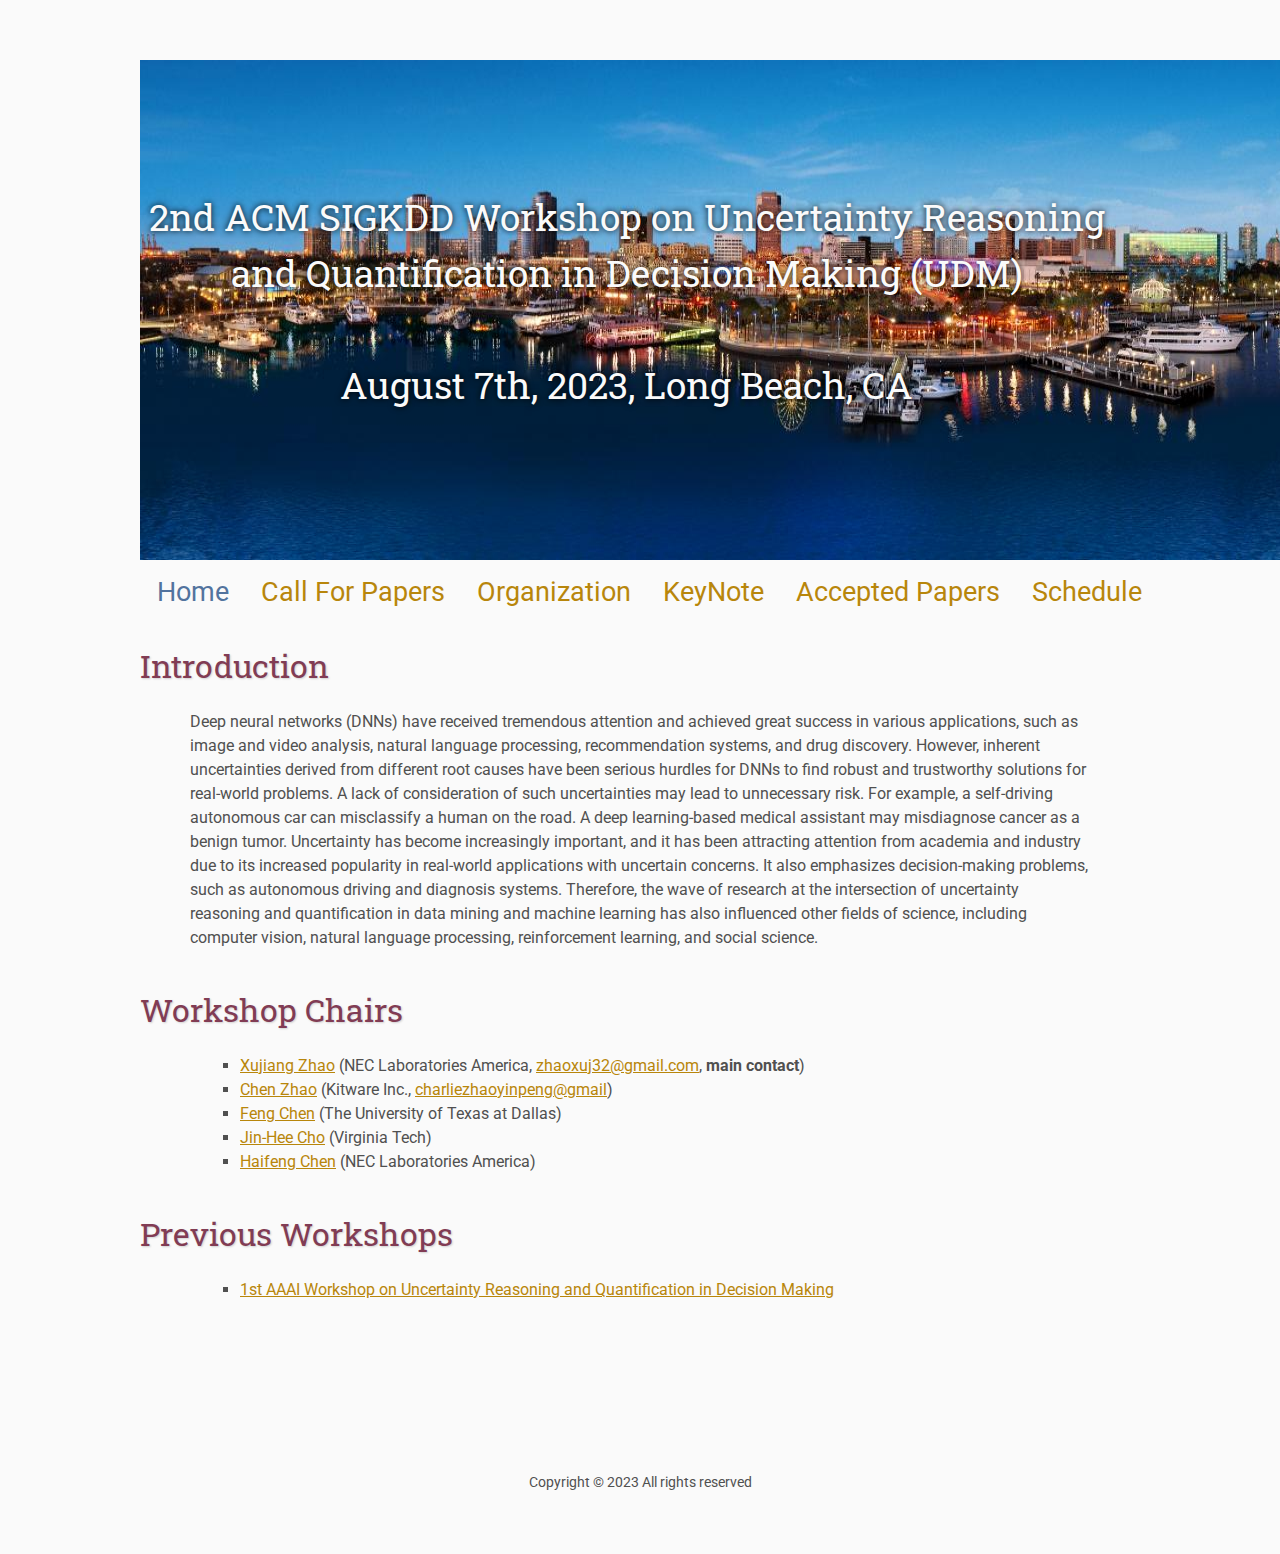
==== index.html @ f4324add "Update index.html" ====
<!DOCTYPE html>
<html lang='en'>

<head>
    <base href=".">
    <link rel="shortcut icon" type="image/png" href="assets/favicon.png"/>
    <link rel="stylesheet" type="text/css" media="all" href="assets/main.css"/>
    <meta name="description" content="Conference Template">
    <meta name="resource-type" content="document">
    <meta name="distribution" content="global">
    <meta name="KeyWords" content="Conference">
    <title>UDM-KDD’23</title>
</head>

<body>

    <div class="banner">
        <img src="assets/banner-2.jpg" alt="UDM-KDD’23", width="1200" height="500">
        <div class="centered">
            2nd ACM SIGKDD Workshop on Uncertainty Reasoning and Quantification in Decision Making (UDM) <br><br> August 7th, 2023, Long Beach, CA 
        </div>
    </div>

    <table class="navigation">
        <tr>
            <td class="navigation">
                <a class="current" title="Workshop Home Page" href=".">Home</a>
            </td>
            <td class="navigation">
                <a title="Call For Papers" href="cfp">Call For Papers</a>
            </td>
            <td class="navigation">
                <a title="Organization" href="organization">Organization</a> 
            </td>
            <td class="navigation">
                <a title="KeyNote" href="keynote">KeyNote</a>
            </td>
            <td class="navigation">
                <a title="Accepted Papers" href="ap">Accepted Papers</a>
            </td>
            <td class="navigation">
                <a title="Schedule" href="schedule">Schedule</a>
            </td>
        </tr>
    </table>

    <h2>Introduction</h2>
    <p>
        Deep neural networks (DNNs) have received tremendous attention and achieved great success in various applications, such as image and video analysis, natural language processing, recommendation systems, and drug discovery. However, inherent uncertainties derived from different root causes have been serious hurdles for DNNs to find robust and trustworthy solutions for real-world problems. A lack of consideration of such uncertainties may lead to unnecessary risk. For example, a self-driving autonomous car can misclassify a human on the road. A deep learning-based medical assistant may misdiagnose cancer as a benign tumor. Uncertainty has become increasingly important, and it has been attracting attention from academia and industry due to its increased popularity in real-world applications with uncertain concerns. It also emphasizes decision-making problems, such as autonomous driving and diagnosis systems. Therefore, the wave of research at the intersection of uncertainty reasoning and quantification in data mining and machine learning has also influenced other fields of science, including computer vision, natural language processing, reinforcement learning, and social science. 
    </p>


    <h2>Workshop Chairs</h2>
        <ul>
            <li style="list-style-type:square"><a href = "https://zxj32.github.io/">Xujiang Zhao</a> (NEC Laboratories America, <a href = "mailto: zhaoxuj32@gmail.com">zhaoxuj32@gmail.com</a>, <strong>main contact</strong>)</li>
            <li style="list-style-type:square"><a href = "https://charliezhaoyinpeng.github.io/homepage/">Chen Zhao</a> (Kitware Inc., <a href = "mailto: charliezhaoyinpeng@gmail">charliezhaoyinpeng@gmail</a>)</li>
            <li style="list-style-type:square"><a href = "https://personal.utdallas.edu/~fxc190007/">Feng Chen</a> (The University of Texas at Dallas)</li>
            <li style="list-style-type:square"><a href = "https://people.cs.vt.edu/~jicho/">Jin-Hee Cho</a> (Virginia Tech)</li>
            <li style="list-style-type:square"><a href = "https://haifengchen.gitlab.io/intro/">Haifeng Chen</a> (NEC Laboratories America)</li>
        </ul>


    <h2>Previous Workshops</h2>
        <ul>
            <li style="list-style-type:square"><a href = "https://charliezhaoyinpeng.github.io/UDM-AAAI23/">1st AAAI Workshop on Uncertainty Reasoning and Quantification in Decision Making</a> </li>
        </ul>


    <!-- <h2>Workshop Gallery</h2>
        <div class="row">
          <div class="column">
            <img src="assets/pic1.jpg" alt="Snow" style="width:100%">
          </div>
          <div class="column">
            <img src="assets/pic2.jpg" alt="Forest" style="width:100%">
          </div>
          <div class="column">
            <img src="assets/pic3.jpg" alt="Mountains" style="width:100%">
          </div>
        </div> -->

    <!-- <h2>Announcement</h2>    
    <p>
        All AAAI Workshops will be held Monday and Tuesday, February 13-14, 2023. The final schedule for this workshop (UDM-AAAI'23) will be available in November.
    </p> -->


    <footer>
        Copyright &copy; 2023 All rights reserved
    </footer>

</body>
</html>
---- assets/main.css ----
/* main.css */

/* These are the colors and fonts used throughout the webpage.
 * I've listed them here so that a user may easily
 * do a search-and-replace for these to change the site theme.
 *   'Roboto',sans-serif; Font for the title text
 *   'Roboto-Slab',serif; Font for the body text 
 *   #fafafa; Background color of the site
 *   #505050; Foreground (text) color of the site
 *   #52739e; Navy, "Template" in the logo, current page in navigation, special titles in the Program
 *   #b2132e; Reddish, "Conference" in the logo, hover color for links
 *   #813c54; Heading color, titles in the Program
 *   #b8860b; Dark Goldenrod, color for links
 */

@import url('https://fonts.googleapis.com/css?family=Roboto%7CRoboto+Slab');

*{
    border:0;
    font:inherit;
    font-size:1em;
    margin:0;
    padding:0;
    vertical-align:baseline;
}

body{
    background-color: #fafafa;
    background-size: cover;
    background-attachment: fixed;
    color: #505050; 
    text-align:left;
    font-family:'Roboto',sans-serif;
    font-size:1em;
    line-height:1.5em;
    margin: 60px auto;
    width: 1000px;
}

a{color: #b8860b; text-decoration:none;}
a.current{color: #52739e;}
a.current:hover{color: #e82945;}
a:hover{color: #b2132e;}
a:active{color: #e82945;}
h1,h2,h3,h4{clear:left; color: #813c54; margin:1.5em 0em 1em 0em; font-family:'Roboto Slab',serif; text-shadow: 1px 1px 2px #d0d0d0;}
h1{font-size:2.67em;}
h2{font-size:2.00em;}
h3{font-size:1.67em;}
h4{font-size:1.33em;}
p{list-style:none; margin:24px auto 24px auto; padding:0px; width:900px; text-align:left;}
li a, p a {text-decoration:underline; text-decoration-color:#b8860b;}
ul{list-style:none; margin:24px auto 24px auto; padding:0px; width:800px; text-align:left;}
ul li{list-style:none; margin:0px auto 0px auto; padding:0px; text-align:left;}
i,em{font-style:italic;}
b,strong{font-weight:bold;}
sup{
    vertical-align: super;
    font-size: 0.8em;
    line-height: 0;
}
sub{
    vertical-align: sub;
    font-size: 0.8em;
    line-height: 0;
}
table{
    width: 1000px;
    margin: 12px auto 24px auto;
    float: center;
    /* UNCOMMENT THIS FOR DEBUGGING THE ALIGNMENT */
    /*border: 1px solid black;*/
}
th,td{
    text-align: left;
    /* UNCOMMENT THIS FOR DEBUGGING THE ALIGNMENT */
    /*border: 1px solid black;*/
}

/* Website Banner */
.banner {position: relative; font-family:'Roboto Slab',serif;}
.top-left {font-size:5.33em; color: #505050; background: #fafafa; text-align: center; width: 1000px; height: 67px; position: absolute; padding: 36px 0 0 0; top: 0px;}
.bottom-right {font-size:2.33em; color: #fafafa; line-height: 1.5em; width: auto; height: 100px; padding: 0px 27px 27px 0px; text-align: right; position: absolute; bottom: 0px; right: 0px; text-shadow: 0px 0px 6px #000000;}
.centered {font-size:2.33em; color: #fafafa; line-height: 1.5em; width: auto; height: 100px; padding: 0px 27px 27px 0px; text-align: center; position: absolute; bottom: 250px; text-shadow: 0px 0px 6px #000000;}

/* Conference Title Logo */
.title1{color: #b2132e; text-shadow: 1px 1px 3px #c0c0c0;} 
.title2{color: #52739e; text-shadow: 1px 1px 3px #c0c0c0;}
.year{color: #505050; font-size:0.67em; font-weight: lighter;}

/* Navigation Links (Home, Registration, etc) */
table.navigation{width:800px;}
td.navigation{font-size:1.67em; white-space:nowrap; width:20%; text-align:center; vertical-align:middle; padding:0px 15px 0px 15px;}

/* Sponsor Images */
table.sponsors{width:800px;}
td.sponsor{white-space:normal; word-break: break-all; width:30%; text-align:left; vertical-align:middle; padding:0px 0px 0px 10px;}
td.sponsor img{width: 70%}

/* The Table on the Program Page */
td.room{padding: 4px 12px 4px 4px; width: 90%; vertical-align:bottom; font-size:1.67em; color: #52739e; height:32px;}
td.date{white-space:nowrap; width:130px; text-align:right; vertical-align:top; padding:4px 16px 0px 0px;}
td.title{padding: 4px 12px 4px 4px; width: 90%; vertical-align:top; font-size:1.5em; color: #813c54; height:32px; font-family:'Roboto Slab',serif; text-shadow: 1px 1px 2px #d0d0d0; }
td.title-special{padding: 4px 12px 4px 4px; width: 90%; vertical-align:top; font-size:1.67em; color: #52739e; height:32px; font-family:'Roboto Slab',serif; text-shadow: 1px 1px 2px #d0d0d0;}
td.speaker{padding: 4px 12px 4px 4px; font-style: italic; font-size:1em; max-height:999999px}
td.abstract{padding: 4px 12px 12px 4px; font-size:1em; max-height:999999px}
td.abstract img{display: block; margin: 4px auto 8px auto}
table.plenary{padding-top: 8px; background: #ffffff;}

/* Registration and Directions iframes and Images */
iframe.registration{display:block; margin:1em auto 2em auto; width:700px; height:1400px; border:none;}
iframe.directions{display:block; margin:1em auto 2em auto; width:800px; height:400px; border:none;}
img.center{display:block; width:67%; margin:1em auto 2em auto;}

/* Flyer Images */
table.flyers{width:800px;}
td.flyer{white-space:nowrap; width:50%; text-align:center; vertical-align:middle; padding:0px 0px 0px 0px;}
td.sponsor img{width: 100%}

footer{font-size:0.875em; margin-top:12em; text-align:center;}

/* My hacky way of making the site mobile-friendly */
@media only screen and (max-width: 1100px) {
    h2{font-size:3.00em;}
    p{font-size:1.5em; line-height:1.5em;}
    th,td,tr{font-size:1.5em; line-height:1.5em;}
    td.date{font-size:1em; padding-top:0.5em;}
    td.navigation{font-size:1.5em; padding:0px 20px 0px 20px;}
    table.footer{font-size:0.33em;}
}
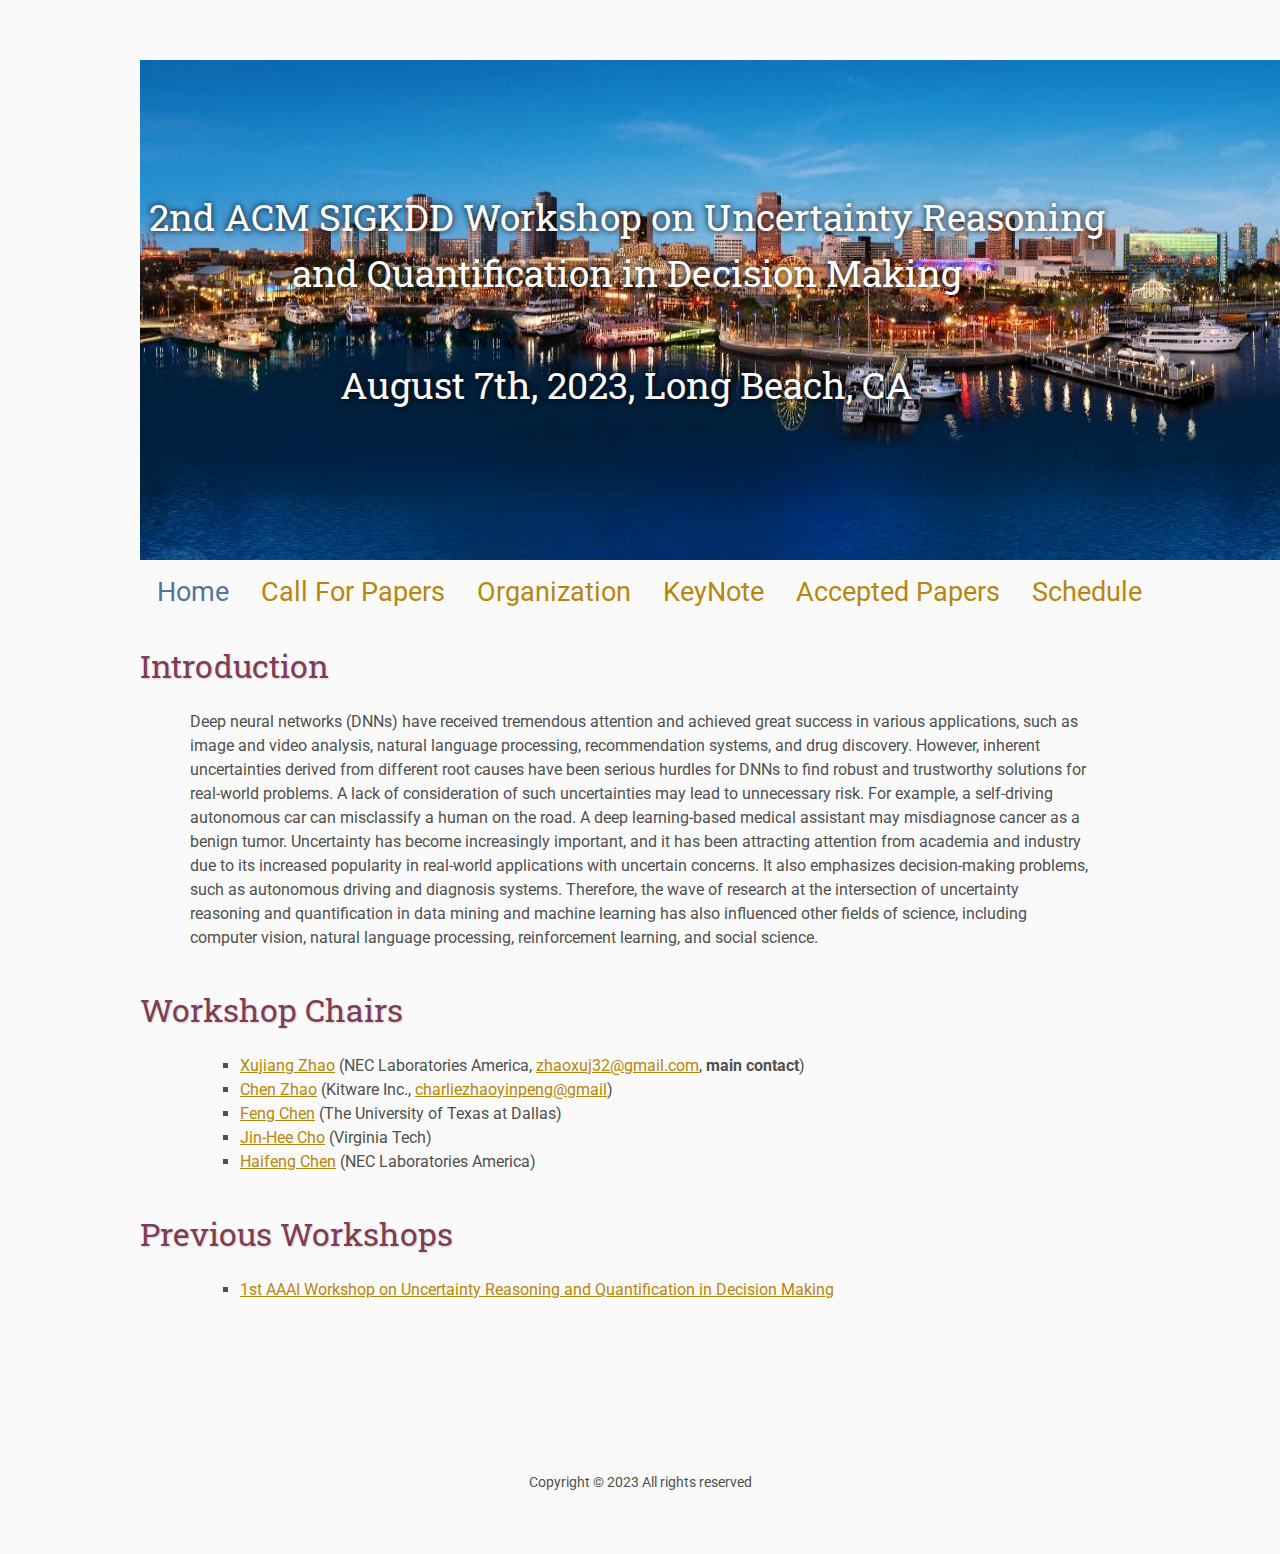
==== commit ecb03665: "initial commit" ====
--- a/index.html
+++ b/index.html
@@ -17,7 +17,7 @@
     <div class="banner">
         <img src="assets/banner-2.jpg" alt="UDM-KDD’23", width="1200" height="500">
         <div class="centered">
-            2nd ACM SIGKDD Workshop on Uncertainty Reasoning and Quantification in Decision Making (UDM) <br><br> August 7th, 2023, Long Beach, CA 
+            2nd ACM SIGKDD Workshop on Uncertainty Reasoning and Quantification in Decision Making <br><br> August 7th, 2023, Long Beach, CA 
         </div>
     </div>
 
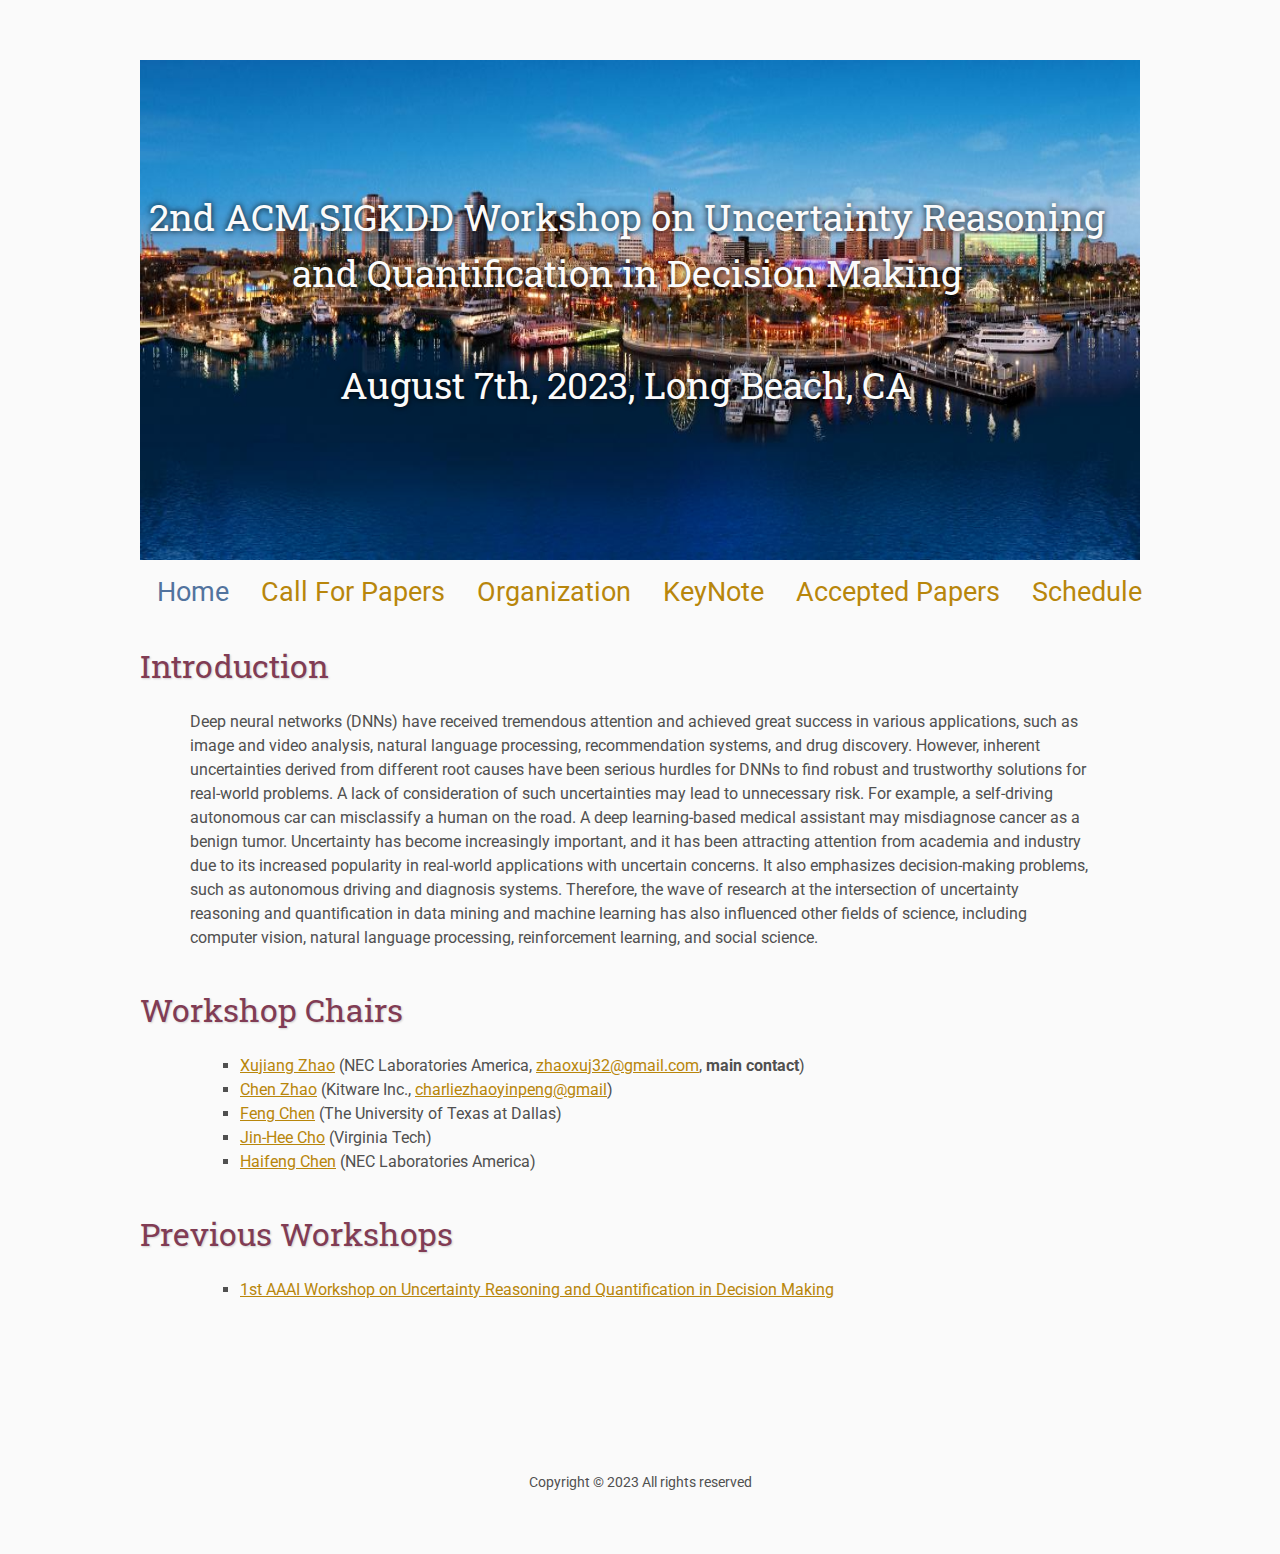
==== commit a9e630f9: "Update index.html" ====
--- a/index.html
+++ b/index.html
@@ -15,7 +15,7 @@
 <body>
 
     <div class="banner">
-        <img src="assets/banner-2.jpg" alt="UDM-KDD’23", width="1200" height="500">
+        <img src="assets/banner-2.jpg" alt="UDM-KDD’23", width="1000" height="500">
         <div class="centered">
             2nd ACM SIGKDD Workshop on Uncertainty Reasoning and Quantification in Decision Making <br><br> August 7th, 2023, Long Beach, CA 
         </div>
--- a/assets/main.css
+++ b/assets/main.css
@@ -77,7 +77,7 @@
 }
 
 /* Website Banner */
-.banner {position: relative; font-family:'Roboto Slab',serif;}
+.banner {position: relative; font-family:'Roboto Slab',serif;} 
 .top-left {font-size:5.33em; color: #505050; background: #fafafa; text-align: center; width: 1000px; height: 67px; position: absolute; padding: 36px 0 0 0; top: 0px;}
 .bottom-right {font-size:2.33em; color: #fafafa; line-height: 1.5em; width: auto; height: 100px; padding: 0px 27px 27px 0px; text-align: right; position: absolute; bottom: 0px; right: 0px; text-shadow: 0px 0px 6px #000000;}
 .centered {font-size:2.33em; color: #fafafa; line-height: 1.5em; width: auto; height: 100px; padding: 0px 27px 27px 0px; text-align: center; position: absolute; bottom: 250px; text-shadow: 0px 0px 6px #000000;}
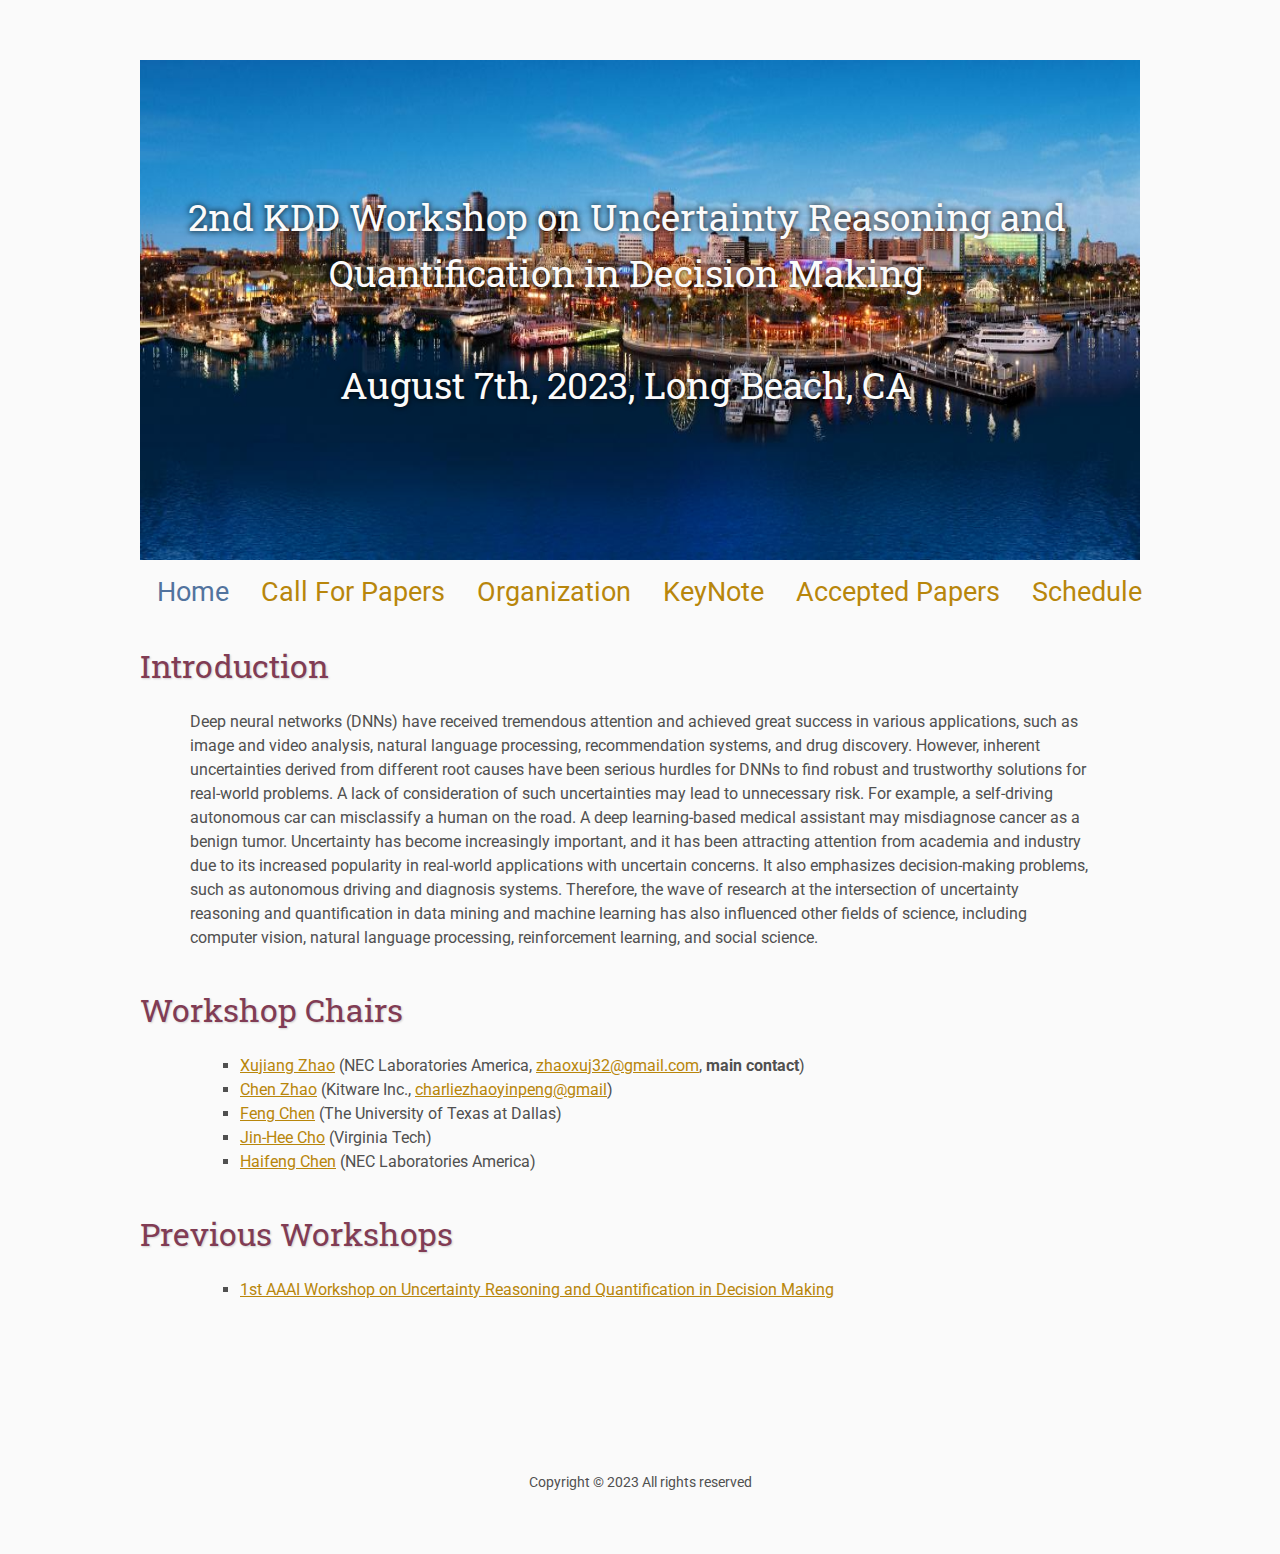
==== commit eb4a9efd: "Update index.html" ====
--- a/index.html
+++ b/index.html
@@ -17,7 +17,7 @@
     <div class="banner">
         <img src="assets/banner-2.jpg" alt="UDM-KDD’23", width="1000" height="500">
         <div class="centered">
-            2nd ACM SIGKDD Workshop on Uncertainty Reasoning and Quantification in Decision Making <br><br> August 7th, 2023, Long Beach, CA 
+            2nd KDD Workshop on Uncertainty Reasoning and Quantification in Decision Making <br><br> August 7th, 2023, Long Beach, CA 
         </div>
     </div>
 
--- a/assets/main.css
+++ b/assets/main.css
@@ -77,7 +77,7 @@
 }
 
 /* Website Banner */
-.banner {position: relative; font-family:'Roboto Slab',serif;} 
+.banner {position: relative; font-family:'Roboto Slab',serif;}
 .top-left {font-size:5.33em; color: #505050; background: #fafafa; text-align: center; width: 1000px; height: 67px; position: absolute; padding: 36px 0 0 0; top: 0px;}
 .bottom-right {font-size:2.33em; color: #fafafa; line-height: 1.5em; width: auto; height: 100px; padding: 0px 27px 27px 0px; text-align: right; position: absolute; bottom: 0px; right: 0px; text-shadow: 0px 0px 6px #000000;}
 .centered {font-size:2.33em; color: #fafafa; line-height: 1.5em; width: auto; height: 100px; padding: 0px 27px 27px 0px; text-align: center; position: absolute; bottom: 250px; text-shadow: 0px 0px 6px #000000;}
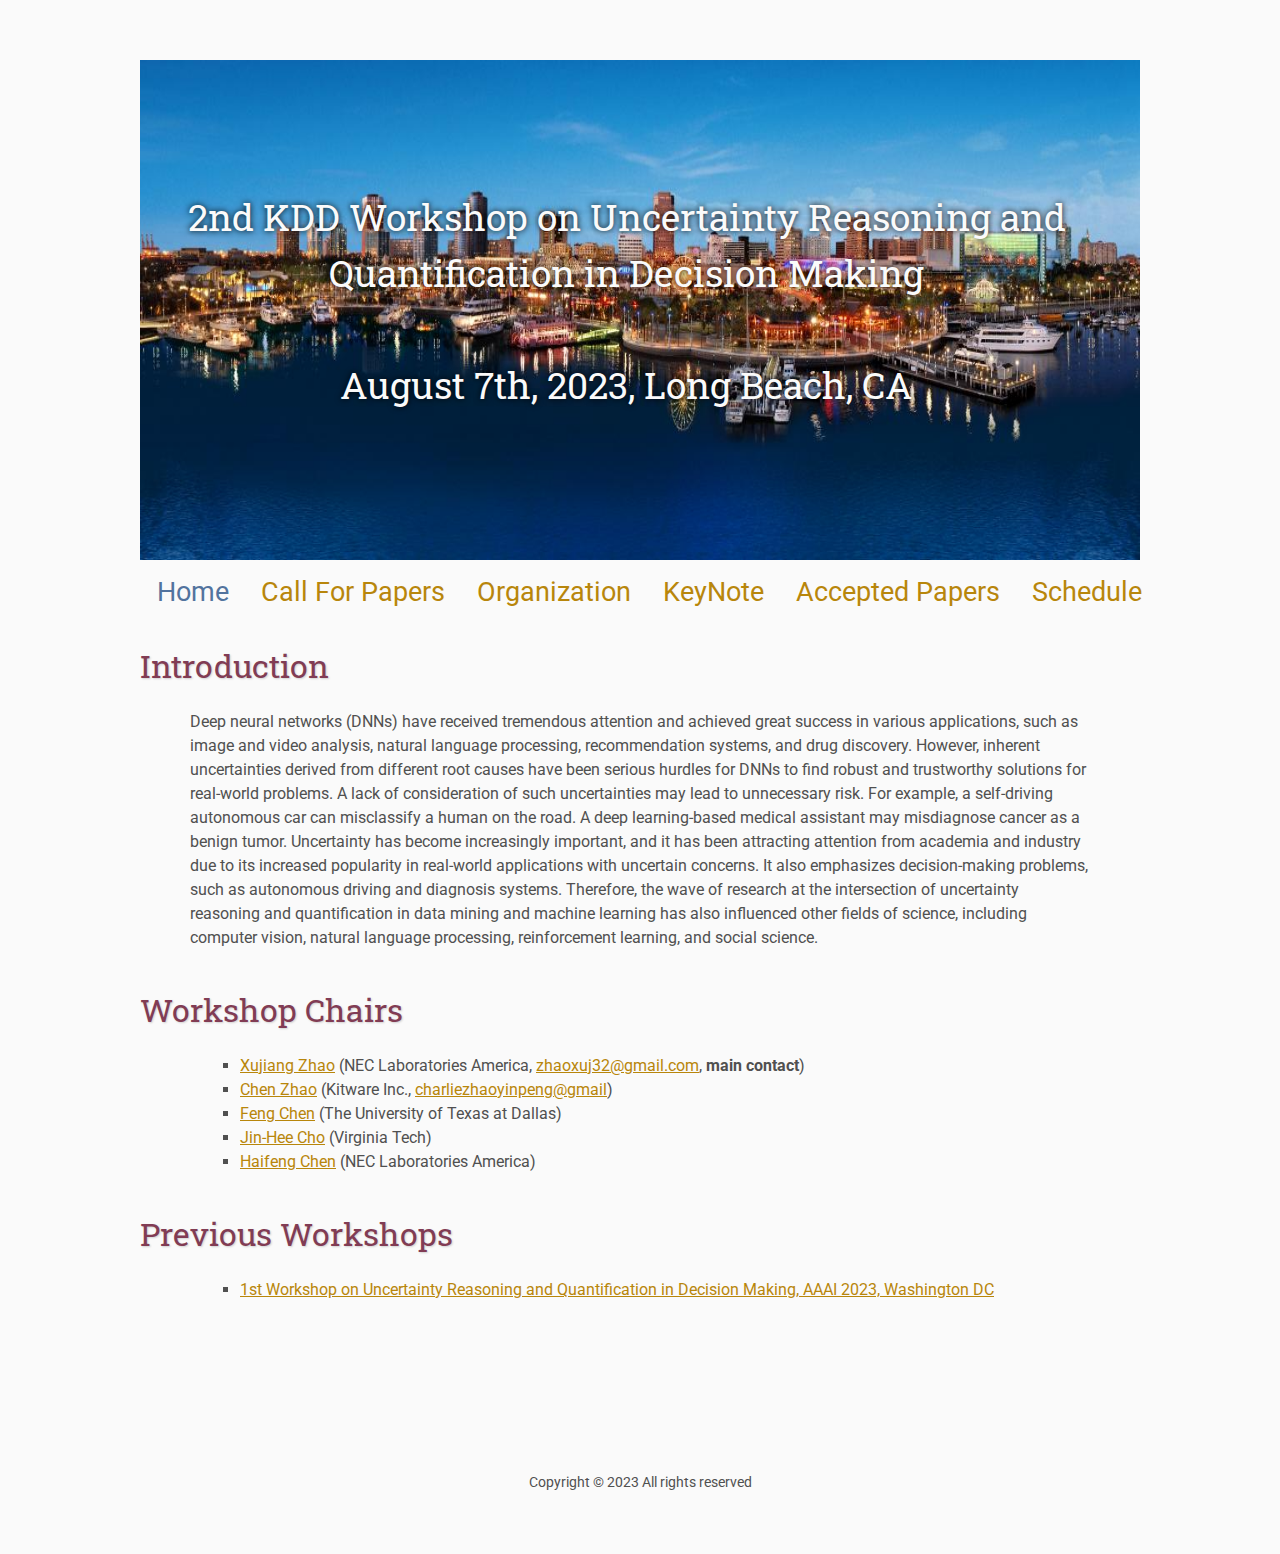
==== commit 1f49f0b6: "Update index.html" ====
--- a/index.html
+++ b/index.html
@@ -62,7 +62,7 @@
 
     <h2>Previous Workshops</h2>
         <ul>
-            <li style="list-style-type:square"><a href = "https://charliezhaoyinpeng.github.io/UDM-AAAI23/">1st AAAI Workshop on Uncertainty Reasoning and Quantification in Decision Making</a> </li>
+            <li style="list-style-type:square"><a href = "https://charliezhaoyinpeng.github.io/UDM-AAAI23/">1st Workshop on Uncertainty Reasoning and Quantification in Decision Making, AAAI 2023, Washington DC</a> </li>
         </ul>
 
 
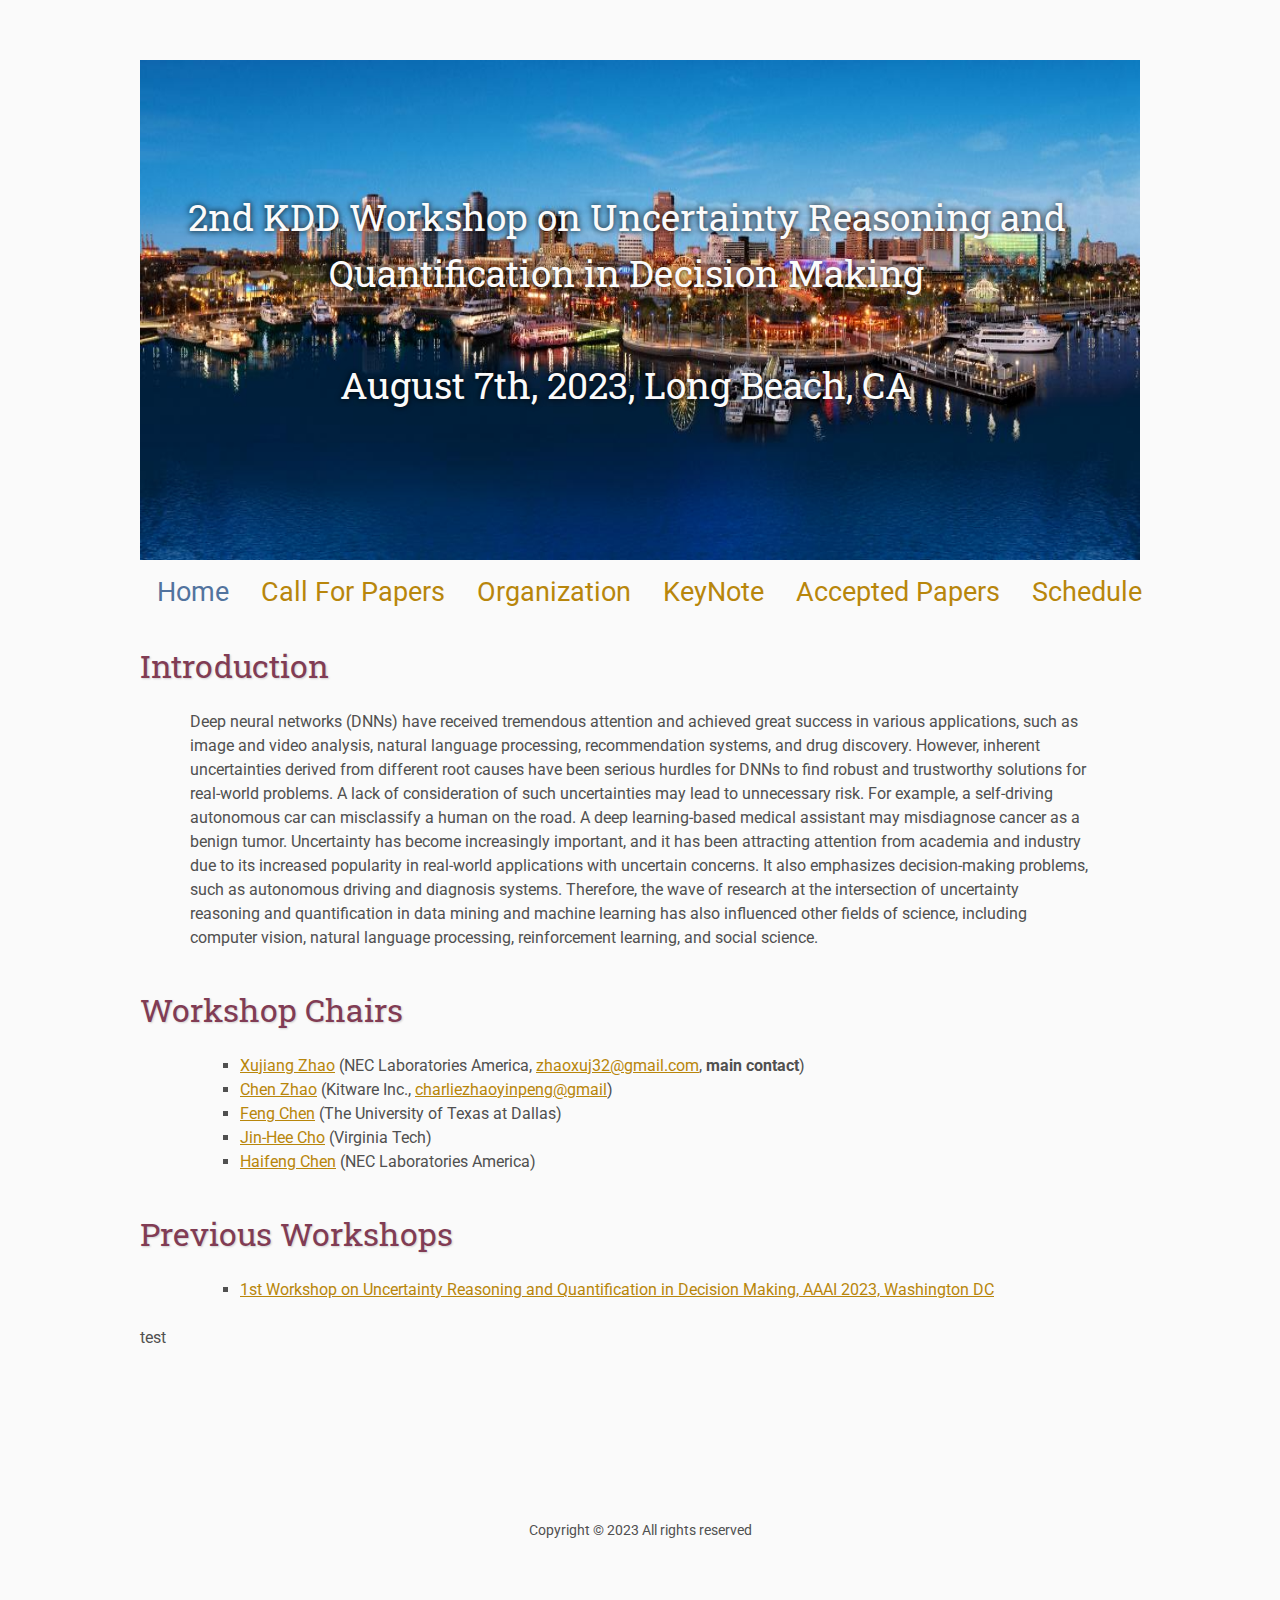
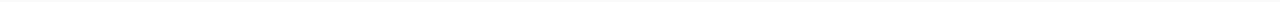
==== commit 1108d508: "Update index.html" ====
--- a/index.html
+++ b/index.html
@@ -66,6 +66,9 @@
         </ul>
 
 
+    test
+
+
     <!-- <h2>Workshop Gallery</h2>
         <div class="row">
           <div class="column">
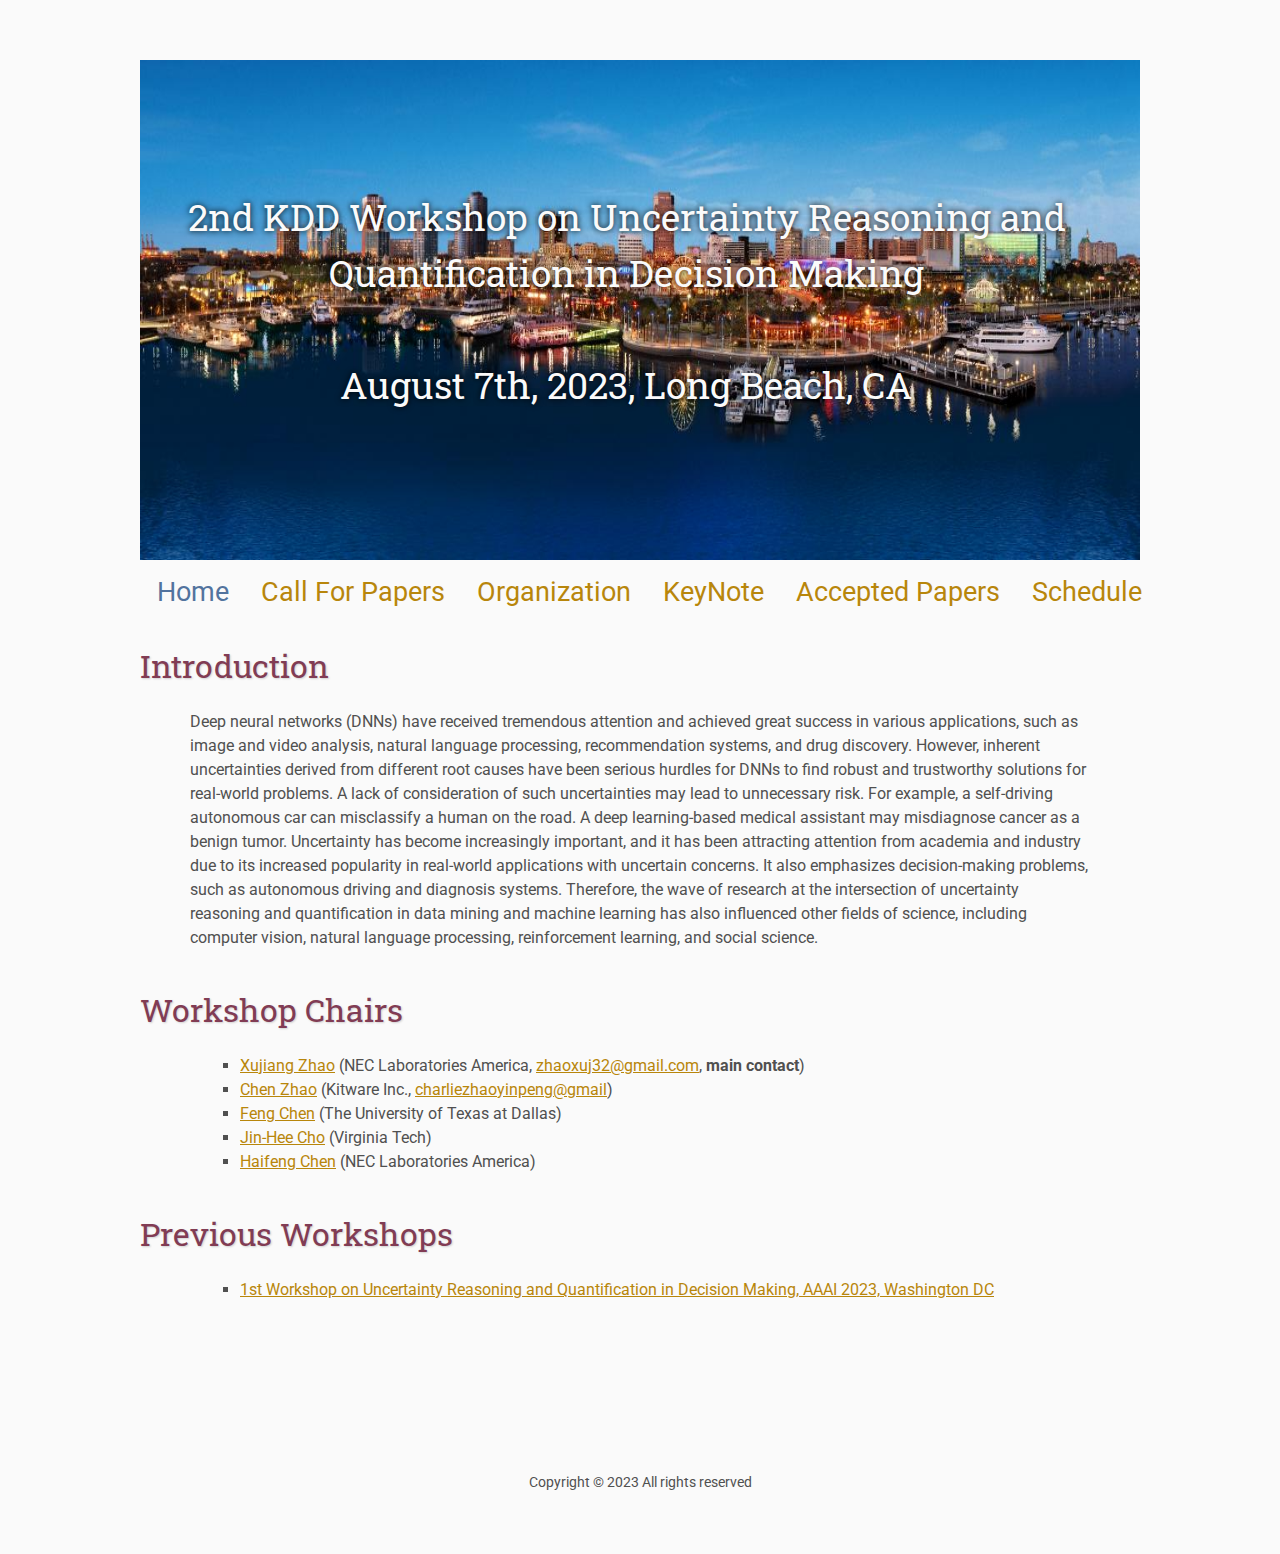
==== commit cb7dd1fe: "Update index.html" ====
--- a/index.html
+++ b/index.html
@@ -66,7 +66,6 @@
         </ul>
 
 
-    test
 
 
     <!-- <h2>Workshop Gallery</h2>
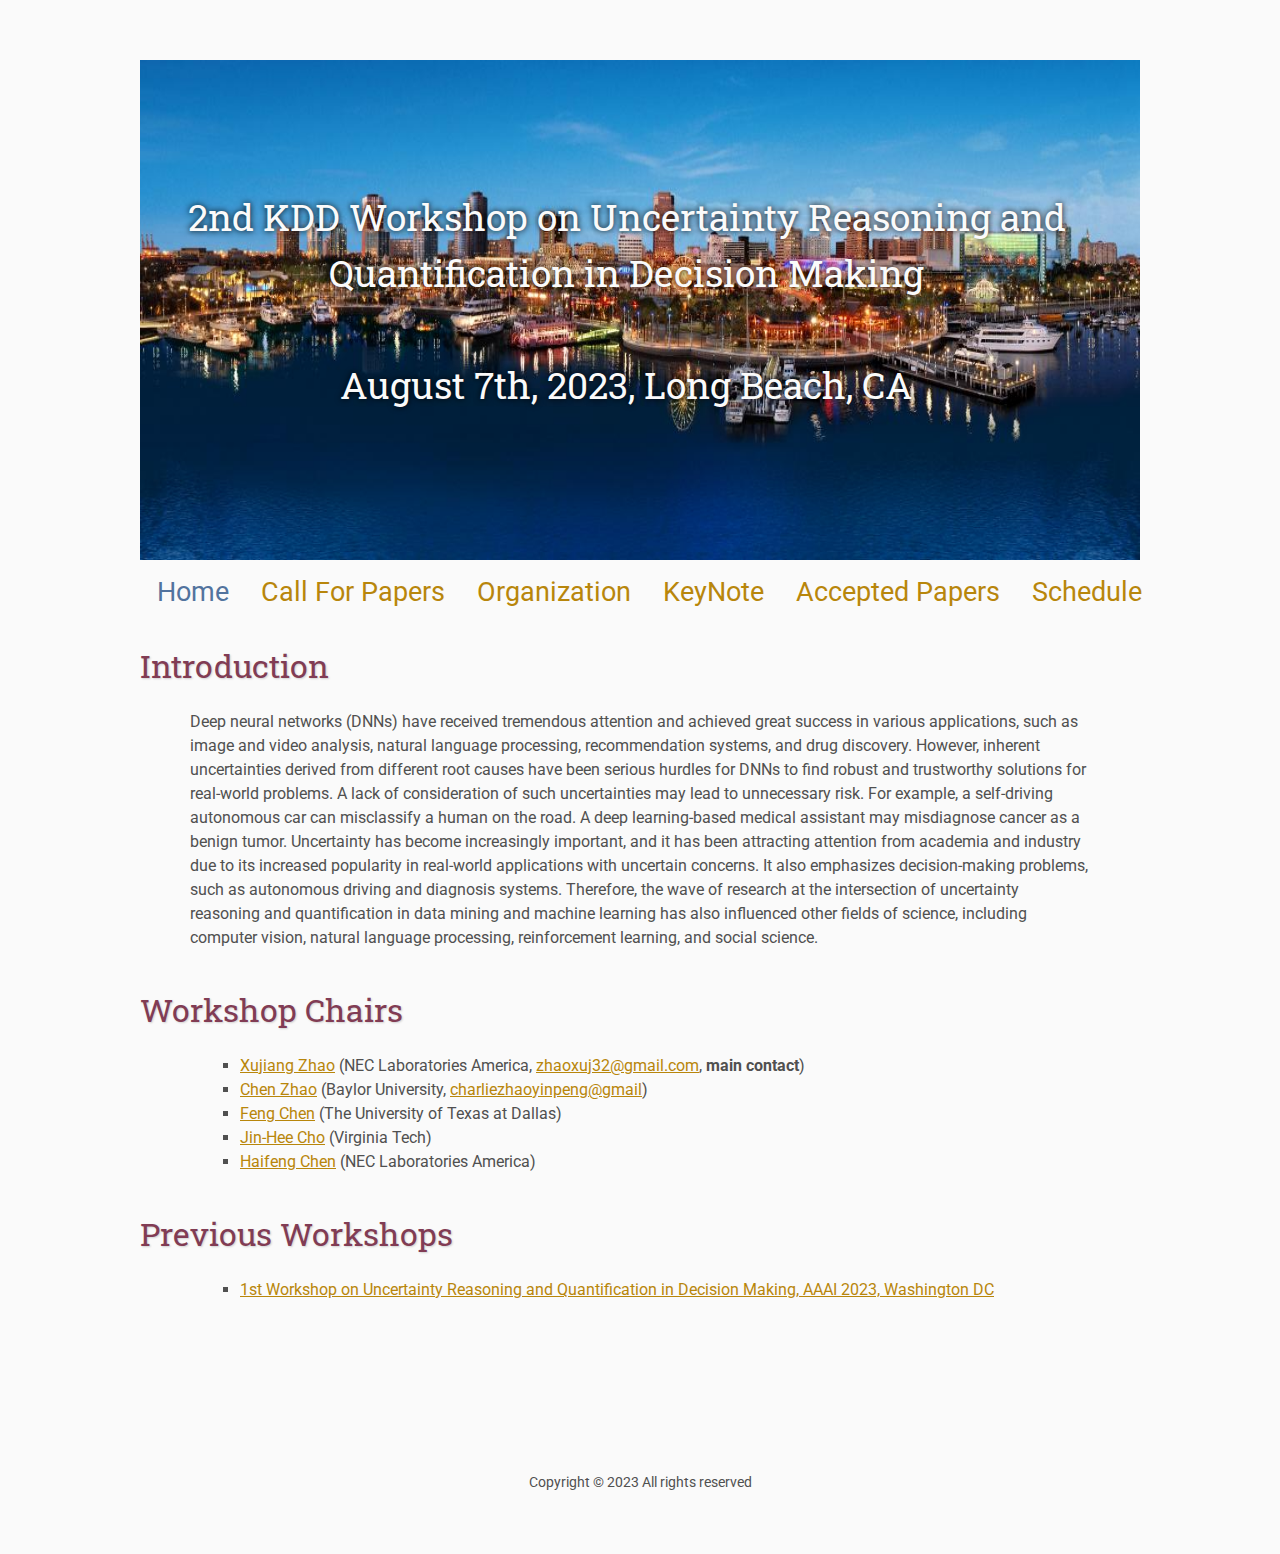
==== commit 923ebe0e: "Update index.html" ====
--- a/index.html
+++ b/index.html
@@ -53,7 +53,7 @@
     <h2>Workshop Chairs</h2>
         <ul>
             <li style="list-style-type:square"><a href = "https://zxj32.github.io/">Xujiang Zhao</a> (NEC Laboratories America, <a href = "mailto: zhaoxuj32@gmail.com">zhaoxuj32@gmail.com</a>, <strong>main contact</strong>)</li>
-            <li style="list-style-type:square"><a href = "https://charliezhaoyinpeng.github.io/homepage/">Chen Zhao</a> (Kitware Inc., <a href = "mailto: charliezhaoyinpeng@gmail">charliezhaoyinpeng@gmail</a>)</li>
+            <li style="list-style-type:square"><a href = "https://charliezhaoyinpeng.github.io/homepage/">Chen Zhao</a> (Baylor University, <a href = "mailto: charliezhaoyinpeng@gmail">charliezhaoyinpeng@gmail</a>)</li>
             <li style="list-style-type:square"><a href = "https://personal.utdallas.edu/~fxc190007/">Feng Chen</a> (The University of Texas at Dallas)</li>
             <li style="list-style-type:square"><a href = "https://people.cs.vt.edu/~jicho/">Jin-Hee Cho</a> (Virginia Tech)</li>
             <li style="list-style-type:square"><a href = "https://haifengchen.gitlab.io/intro/">Haifeng Chen</a> (NEC Laboratories America)</li>
